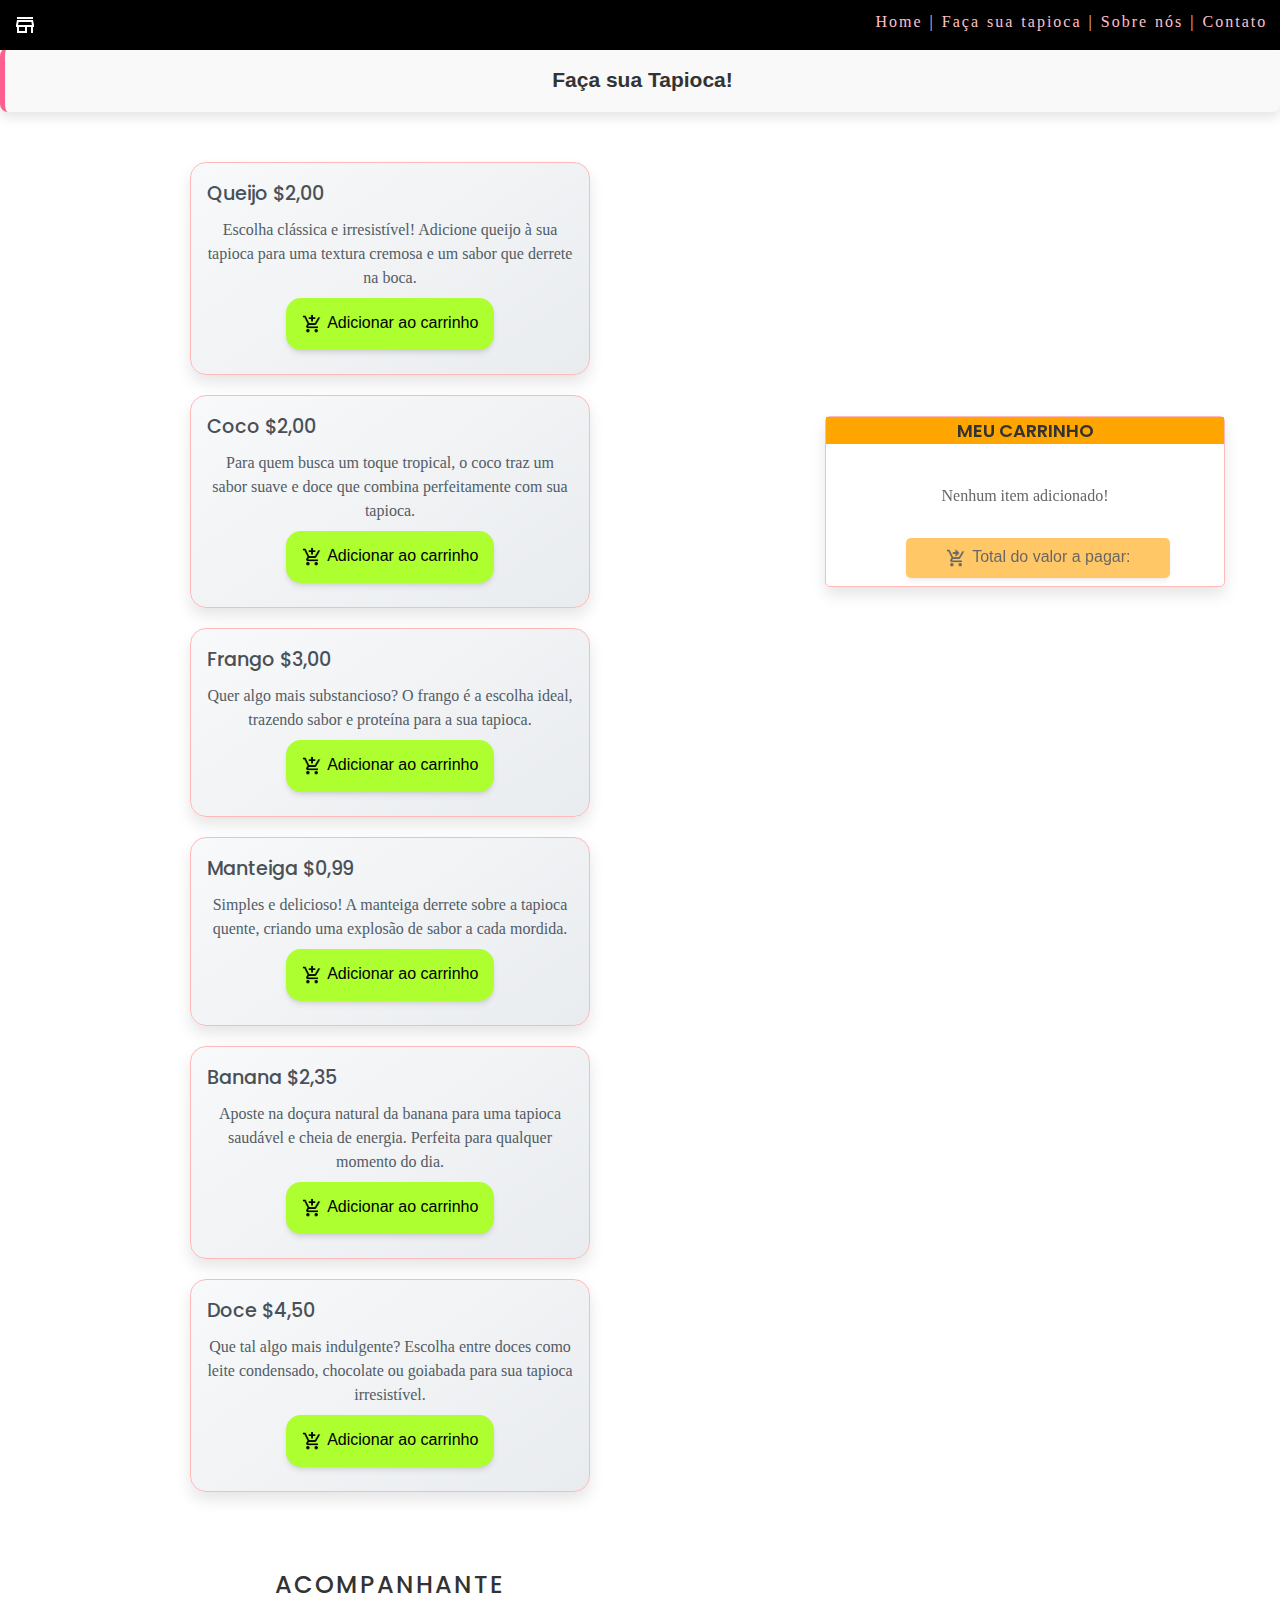
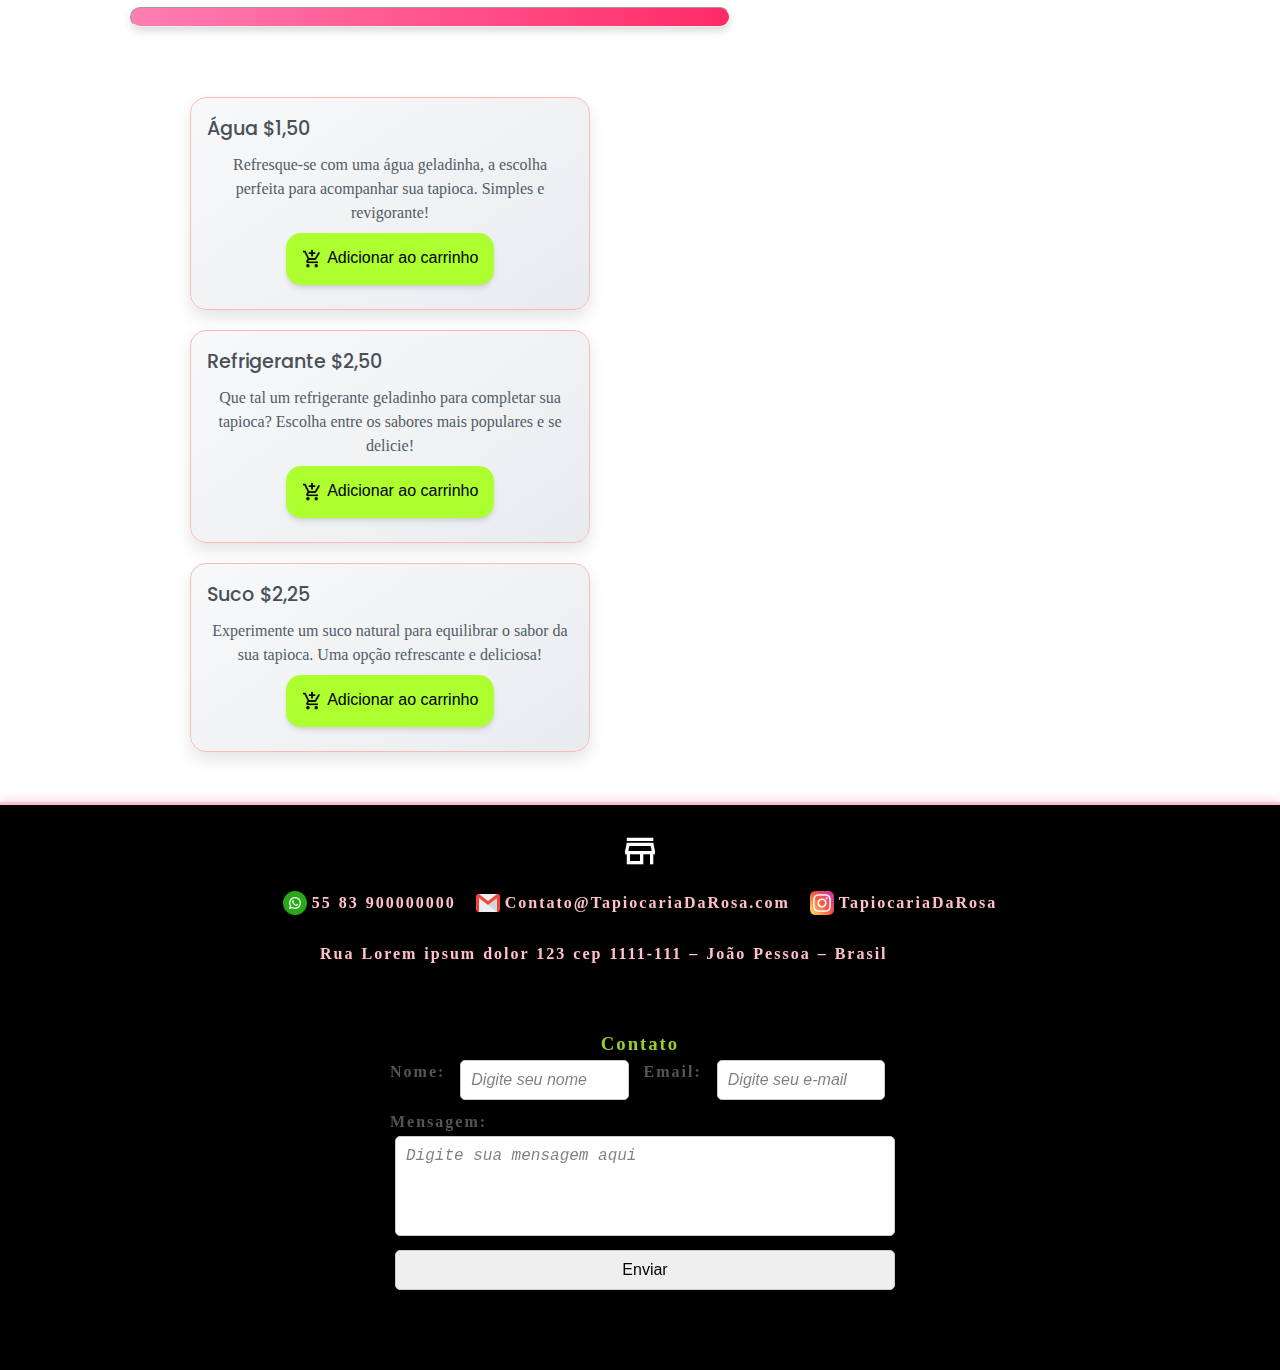
==== faça.html @ a18b79c7 "projeto tapiocaria" ====
<!DOCTYPE html>
<html lang="en">
<head>
    <meta charset="UTF-8">
    <meta name="viewport" content="width=device-width, initial-scale=1.0">3
    <link rel="stylesheet" href="css/style.css">
    <link rel="preconnect" href="https://fonts.googleapis.com">
    <link rel="preconnect" href="https://fonts.gstatic.com" crossorigin>
    <link href="https://fonts.googleapis.com/css2?family=Poppins:ital,wght@0,100;0,200;0,300;0,400;0,500;0,600;0,700;0,800;0,900;1,100;1,200;1,300;1,400;1,500;1,600;1,700;1,800;1,900&display=swap" rel="stylesheet">
    <link href="https://fonts.googleapis.com/css2?family=Poppins:ital,wght@0,100;0,200;0,300;0,400;0,500;0,600;0,700;0,800;0,900;1,100;1,200;1,300;1,400;1,500;1,600;1,700;1,800;1,900&display=swap" rel="stylesheet">
    <title>Tapiocaria da Rosa</title>
</head>

<body>
<header>
    <nav class="header">
        <ul>
            <li><a href="index.html">Home |</a></li>
            <li><a href="faça.html">Faça sua tapioca |</a></li>
            <li><a href="sobre.html">Sobre nós |</a></li>
            <li><a href="#rodape">Contato</a></li>
        </ul>
        <img src="img/store_24dp_FFFFFF_FILL0_wght400_GRAD0_opsz24.png" alt="Logo da Tapiocaria da Rosa" />
    </nav>
</header>

<section>
    <h2 class="paragrafo" id="faça">Faça sua Tapioca!</h2>

    <div class="container">
        <div class= "item">
            <h3 class="poppins-medium">Queijo $2,00</h3>
            <p>Escolha clássica e irresistível! Adicione queijo à sua tapioca para uma textura cremosa e um sabor que derrete na boca.</p>

            <button class="buy">
                <img src="img/add_shopping_cart_24dp_000000_FILL0_wght400_GRAD0_opsz24.png" alt="Logo da Tapiocaria da Rosa" />
                Adicionar ao carrinho
        </div>

        <div class="item">
            <h3 class="poppins-medium">Coco $2,00</h3>
            <p>Para quem busca um toque tropical, o coco traz um sabor suave e doce que combina perfeitamente com sua tapioca.</p>

            <button class="buy">
                <img src="img/add_shopping_cart_24dp_000000_FILL0_wght400_GRAD0_opsz24.png" alt="Logo da Tapiocaria da Rosa" />
                Adicionar ao carrinho
        </div>

        <div class="item">
            <h3 class="poppins-medium">Frango $3,00</h3>
            <p>Quer algo mais substancioso? O frango é a escolha ideal, trazendo sabor e proteína para a sua tapioca.</p>

            <button class="buy">
                <img src="img/add_shopping_cart_24dp_000000_FILL0_wght400_GRAD0_opsz24.png" alt="Logo da Tapiocaria da Rosa" />
                Adicionar ao carrinho
        </div>

        <div class="item">
            <h3 class="poppins-medium">Manteiga $0,99</h3>
            <p>Simples e delicioso! A manteiga derrete sobre a tapioca quente, criando uma explosão de sabor a cada mordida.</p>

            <button class="buy">
                <img src="img/add_shopping_cart_24dp_000000_FILL0_wght400_GRAD0_opsz24.png" alt="Logo da Tapiocaria da Rosa" />
                Adicionar ao carrinho
        </div>

        <div class="item">
            <h3 class="poppins-medium">Banana $2,35</h3>
            <p>Aposte na doçura natural da banana para uma tapioca saudável e cheia de energia. Perfeita para qualquer momento do dia.</p>

            <button class="buy">
                <img src="img/add_shopping_cart_24dp_000000_FILL0_wght400_GRAD0_opsz24.png" alt="Logo da Tapiocaria da Rosa" />
                Adicionar ao carrinho
        </div>

        <div class="item">
            <h3 class="poppins-medium">Doce $4,50</h3>
            <p>Que tal algo mais indulgente? Escolha entre doces como leite condensado, chocolate ou goiabada para sua tapioca irresistível.</p>

            <button class="buy">
                <img src="img/add_shopping_cart_24dp_000000_FILL0_wght400_GRAD0_opsz24.png" alt="Logo da Tapiocaria da Rosa" />
                Adicionar ao carrinho
        </div>
        
        <div class="acompanhante">
            <h2 class="poppins-medium">ACOMPANHANTE</h2>
            <hr class="line">
        </div>

        <div class="item">
            <h3 class="poppins-medium">Água $1,50</h3>
            <p>Refresque-se com uma água geladinha, a escolha perfeita para acompanhar sua tapioca. Simples e revigorante!</p>

            <button class="buy">
                <img src="img/add_shopping_cart_24dp_000000_FILL0_wght400_GRAD0_opsz24.png" alt="Logo da Tapiocaria da Rosa" />
                Adicionar ao carrinho
        </div>

        <div class="item">
            <h3 class="poppins-medium">Refrigerante $2,50</h3>
            <p>Que tal um refrigerante geladinho para completar sua tapioca? Escolha entre os sabores mais populares e se delicie!</p>

            <button class="buy">
                <img src="img/add_shopping_cart_24dp_000000_FILL0_wght400_GRAD0_opsz24.png" alt="Logo da Tapiocaria da Rosa" />
                Adicionar ao carrinho
        </div>

        <div class="item">
            <h3 class="poppins-medium">Suco $2,25</h3>
            <p>Experimente um suco natural para equilibrar o sabor da sua tapioca. Uma opção refrescante e deliciosa!</p>

            <button class="buy">
                <img src="img/add_shopping_cart_24dp_000000_FILL0_wght400_GRAD0_opsz24.png" alt="Logo da Tapiocaria da Rosa" />
                Adicionar ao carrinho
            </button>
        </div>

        <div class="right-box">
            <h2 class="poppins-medium">Meu carrinho</h2>
            <p>Nenhum item adicionado!</p>
        
            <button class="buy">
                <img src="img/shopping_cart_checkout_24dp_000000_FILL0_wght400_GRAD0_opsz24.png" alt="Logo da Tapiocaria da Rosa" />
                Total do valor a pagar:
            </button>
        </div>
    </div>    
</section>


<div class="contact-us"> 
    <footer id="rodape">
        <img class="logo" src="img/store_24dp_FFFFFF_FILL0_wght400_GRAD0_opsz24.png" alt="Logo da Tapiocaria da Rosa">
        <ul>
            <li><img src="./img/whatsapp.png" alt="Logo do WhatsApp" /> 55 83 900000000</li>
            <li><img src="./img/gmail.png" alt="Logo do Gmail" /> Contato@TapiocariaDaRosa.com</li>
            <li><img src="./img/instagram.png" alt="Logo do Instagram" /> <a href="index.html">TapiocariaDaRosa</a></li>
            <li class="Rua">Rua Lorem ipsum dolor 123 cep 1111-111 – João Pessoa – Brasil</li>
        </ul>
    </footer>

<form>
    <h3 id="rodape">Contato</h3>
    <div class="form-row">
        <label for="inome">Nome: </label>
        <input type="text" name="nome" id="inome" placeholder="Digite seu nome">
        <label for="iemail">Email: </label>
        <input type="email" name="email" id="iemail" placeholder="Digite seu e-mail">
    </div>
        <label for="imensagem">Mensagem: </label>
        <textarea type="text" name="mensagem" id="imensagem" placeholder="Digite sua mensagem aqui"></textarea>
        <input type="submit" value="Enviar">
</form>
</div>
</body>
</html>
---- css/style.css ----
html {
    scroll-behavior: smooth
}

* {
    margin: 0; 
    padding: 0; 
    box-sizing: border-box;
}

.header {
    background-color: black;
    color: pink;
    text-align: right;
    margin: 0;
    top: 0;
    padding: 1%;
    letter-spacing: 2px;
    word-spacing: 1px;
    width: 100%;
    box-sizing: border-box;
    position: fixed;
    z-index: 2;
}

.header img {
    width: 24px;
    float: left;
}

.header a {
    text-decoration: none; 
    color: pink; 
    position: relative; 
}

.header a:hover {
    color: #ffa200; 
    transform: translateY(-3px);
}

.header ul {
    list-style: none;
    margin: 0;
    padding: 0;
    display: inline-block;
}

.header li {
    display: inline; 
}

.contact-us { /* Rodapé*/
    background-color: black;
    color: pink;
    text-align: center;
    padding: 2% 0;
    position: relative;
    width: 100%;
    margin: 0;
    letter-spacing: 2px;
    word-spacing: 1px;
    gap: 20px;
    display: flex;
    justify-content: center;
    flex-wrap: wrap;

    align-items: center; 
    justify-content: center;

    font-weight: bold;
    border-top: 3px solid pink; 
    box-shadow: 0px -2px 10px rgba(255, 105, 180, 0.3);
}

.contact-us img { /*Logos do rodapé*/
    width: 24px;
}

.contact-us img.logo { /* Logo da tapiocaria Dona Rosa */
    width: 40px;
    height: auto;
    margin-bottom: 10px;
}

.contact-us footer {/*Texto do lado das logos*/
    display: flex;
    flex-direction: column;
    align-items: center;
    gap: 10px;
    text-align: center;
}

.Rua { /*Texto da Rua*/
    text-align: center;
    margin-top: 10px;
    width: 50%;
}

.contact-us ul li {
    display: flex;
    align-items: center;
    gap: 5px;
}

.contact-us ul {
    list-style: none;
    display: flex;
    justify-content: center;  
    gap: 20px;  
    flex-wrap: wrap; 
}

button {
    display: inline-block;
    padding: 1rem;  
    margin: 0.5rem;
    font-size: 16px;
    cursor: pointer;
    text-align: center;
    text-decoration: none;
    outline: none;
    color: #fff;
    background-color: #04AA6D;
    border: none;
    border-radius: 15px;
    box-shadow: 0 9px #999;
  }

button:hover {
    color: rgb(255, 255, 255);
    text-decoration: none;
    background-color: #45a049;
    cursor: pointer;
    transform: scale(1.05);
    box-shadow: 0 4px 8px rgba(0, 0, 0, 0.2);
}

.button:after {
    content: "";
    background: #f1f1f1;
    display: block;
    position: absolute;
    padding-top: 300%;
    padding-left: 350%;
    margin-left: -20px !important;
    margin-top: -120%;
    opacity: 0;
    transition: all 0.8s
}

.button:active {
    background-color: #3e8e41;
    box-shadow: 0 5px #666;
    transform: translateY(4px);
}

.button:active:after {
    padding: 0;
    margin: 0;
    opacity: 1;
    transition: 0s
}

a {
    text-decoration: none;
    color: pink;
}

.paragrafo {
    text-align: center;
    border-left: 5px solid #ff5f8f; 
    box-shadow: 0 6px 12px rgba(0, 0, 0, 0.1); 
    font-size: 21px;
    margin-top: 30px;
    padding: 20px;
    border-radius: 8px;
    background-color: #f9f9f9;
    font-family: 'Segoe UI', Tahoma, Geneva, Verdana, sans-serif;
    transition: all 0.3s ease-in-out;
    font-weight: bold; 
    color: #333; 
}

.paragrafo:hover {
    transform: scale(1); 
    background: linear-gradient(to right, #ffffff, #f5f5f5);
    box-shadow: 0 8px 16px rgba(0, 0, 0, 0.15);
}

.container {
    gap: 20px;
    display: grid;
    grid-column-gap: 90px;
    grid-template-columns: 1fr 1fr;
    place-items: center;
    margin: 50px;
}

.item {
    border-radius: 2px;
    grid-column: 1;
    bottom: 1px;
    text-align: center;
    border: 1px solid #ddd;
    padding: 1rem;
    border-radius: 0.25rem; 
    max-width: 400px;
    color: #333;
    border-color: rgb(255, 185, 185);
    background: linear-gradient(145deg, #f8f9fa, #e9ecef);
    border-radius: 1rem;
    box-shadow: 0 8px 15px rgba(0, 0, 0, 0.1); 
    transition: transform 0.3s ease, box-shadow 0.3s ease;
}

.item p {
    font-size: 1rem;
    color: #525c65; 
    line-height: 1.5;
}


.item h3 {
    font-size: 1.2rem; 
    color: #495057; 
    margin-bottom: 10px;
}


.item:hover {
    transform: translateY(-5px);
    box-shadow: 0 12px 20px rgba(0, 0, 0, 0.2); 
}

.right-box {
    grid-column: 2;
    position: sticky;
    grid-row-start: 2;
    grid-row-end: 2;
    top: 52px;
    grid-column-start: 2;
    grid-column-end: 2;
    background-color: #ffffff; 
    width: 400px;
    border: 1px solid rgb(255, 185, 185);
    border-radius: 5px;
    box-shadow: 0 8px 15px rgba(0, 0, 0, 0.1); 
    transition: transform 0.3s ease, box-shadow 0.3s ease; 
}

.right-box .poppins-medium {
    font-family: "Poppins", sans-serif;
    font-weight: 600;
    font-size: 18px;
    color: #333;
    text-transform: uppercase;
    text-align: center;
    background-color: orange;
    width: 100%;
    display: block;
}

.right-box p {
    font-size: 1rem; 
    color: #666; 
    line-height: 1.5;
}

.right-box:hover {
    transform: translateY(-5px); 
    box-shadow: 0 12px 25px rgba(0, 0, 0, 0.15); 
}

.buy {
    display: inline-block;
    text-align: center; 
    justify-content: center;
    padding: 1rem;  
    margin: 0.5rem;
    background-color: greenyellow;
    box-shadow: 0 4px 6px -1px rgb(0 0 0 / 0.1), 0 2px 4px -2px rgb(0 0 0 / 0.1);
    color: #000;
}

.buy img {
    width: 20px;
    height: auto;
    display: inline-block;
    vertical-align: middle;
    margin-right: 2px;
}

.right-box .buy {
    margin-top: 30px; 
    padding: 10px 40px;
    background-color: #ffa200;
    color: black;
    border-radius: 5px;
    display: inline-block;
    margin-left: 80px;
    text-decoration: none;
    opacity: 0.6;
    cursor: not-allowed;
}

.right-box .buy:hover {
    background-color: #ff8700; 
    transform: scale(1.05); 
    color: #fff; 
}

.right-box p {
    text-align: center;
    margin-top: 40px;
}

.poppins-medium {
    font-family: "Poppins", serif;
    font-weight: 500;
    font-style: normal;
    text-align: left;
}

.acompanhante .poppins-medium {
    text-align: center;
    font-family: "Poppins", serif;
    font-weight: 500;
    font-style: normal;
    font-size: 1.5rem; 
    color: #333; 
    letter-spacing: 2px; 
    padding: 5px 0; 
}

.acompanhante .poppins-medium:hover {
    color: #ff6347; 
    transition: color 0.3s ease-in-out; 
}

.acompanhante {
    grid-column: 1; 
    margin: 50px 0; 
    width: 100%;
}

.line {
    height: 20px;
    width: 600px;
    margin-left: 80px;
    border-radius: 50px; 
    background: linear-gradient(to right, #ff7eb3, #ff2a68); 
    box-shadow: 0 4px 8px rgba(0, 0, 0, 0.15); 
    transition: all 0.3s ease-in-out; 
}

h4 {
    position: relative;
    left: 100px;
    margin-top: 200px;
    display: inline;
}

form {
    width: 600px;
    padding: 50px;
    margin: 0 auto; 
    text-align: center;
}

label {
    font-weight: bold;
    margin-top: 8px;
    color: #555;
    display: block;
    text-align: left;
}

input, textarea {
    padding: 10px;
    font-size: 16px;
    border: 1px solid #ccc;
    border-radius: 5px;
    margin: 5px;
    width: 100%;
    
}

input::placeholder, textarea::placeholder {
    color: rgba(0, 0, 0, 0.5);
    font-style: italic;
}

input[type="submit"]:hover {
    background-color: gray; 
    transform: scale(1.05); 
    color: #fff; 
}

#imensagem {
    width: 100%;  
    height: 100px;
    resize: none;
}

.form-row {
    display: flex;
    justify-content: space-between;
    gap: 10px;
}

h3 {
    color: yellowgreen;
}

.capa {
    background-image: url("../img/tapioca.png");
    background-size: cover;
    background-position: center;
    height: 100vh; 
    display: flex;
    align-items: center;
    justify-content: center;
    position: relative;
    text-align: center;
    color: white;
    overflow: hidden;
}

.capa::before {
content: '';
position: absolute;
top: 0;
left: 0;
width: 100%;
height: 100%;
background: rgba(0, 0, 0, 0.5); 
z-index: 1;
}

.texto-capa {
    position: relative;
    z-index: 2; 
}

.texto-capa h1 {
    font-size: 3rem;
    font-weight: bold;
    margin: 0;
    letter-spacing: 2px;
    text-shadow: 2px 2px 4px rgba(0, 0, 0, 0.7);
}

.texto-capa p {
    font-size: 1.5rem;
    margin-top: 10px;
    font-weight: 300;
    text-shadow: 1px 1px 3px rgba(0, 0, 0, 0.6);
}

.map {
    width: 100%;
    height: 400px; 
    border-radius: 10px;
    overflow: hidden; 
    box-shadow: 0 4px 10px rgba(0, 0, 0, 0.1); 
}

.conteudo {    
    grid-column: 1;
    text-align: left;
    max-width: 600px;
}

.conteudo h2 {
    font-size: 2rem;
    margin-bottom: 10px;
    color: #333;
}

.conteudo p {
    font-size: 1.1rem;
    line-height: 1.6;
    color: #666;
    margin-bottom: 10px;
}

.sobre-nos {
    display: grid;
    grid-column-gap: 90px;
    grid-template-columns: 2fr 1fr;
    align-items: center; 
    gap: 40px; 
    max-width: 1100px;
    margin: 0 auto; 
    padding: 50px 20px;
    min-height: 80vh;
}
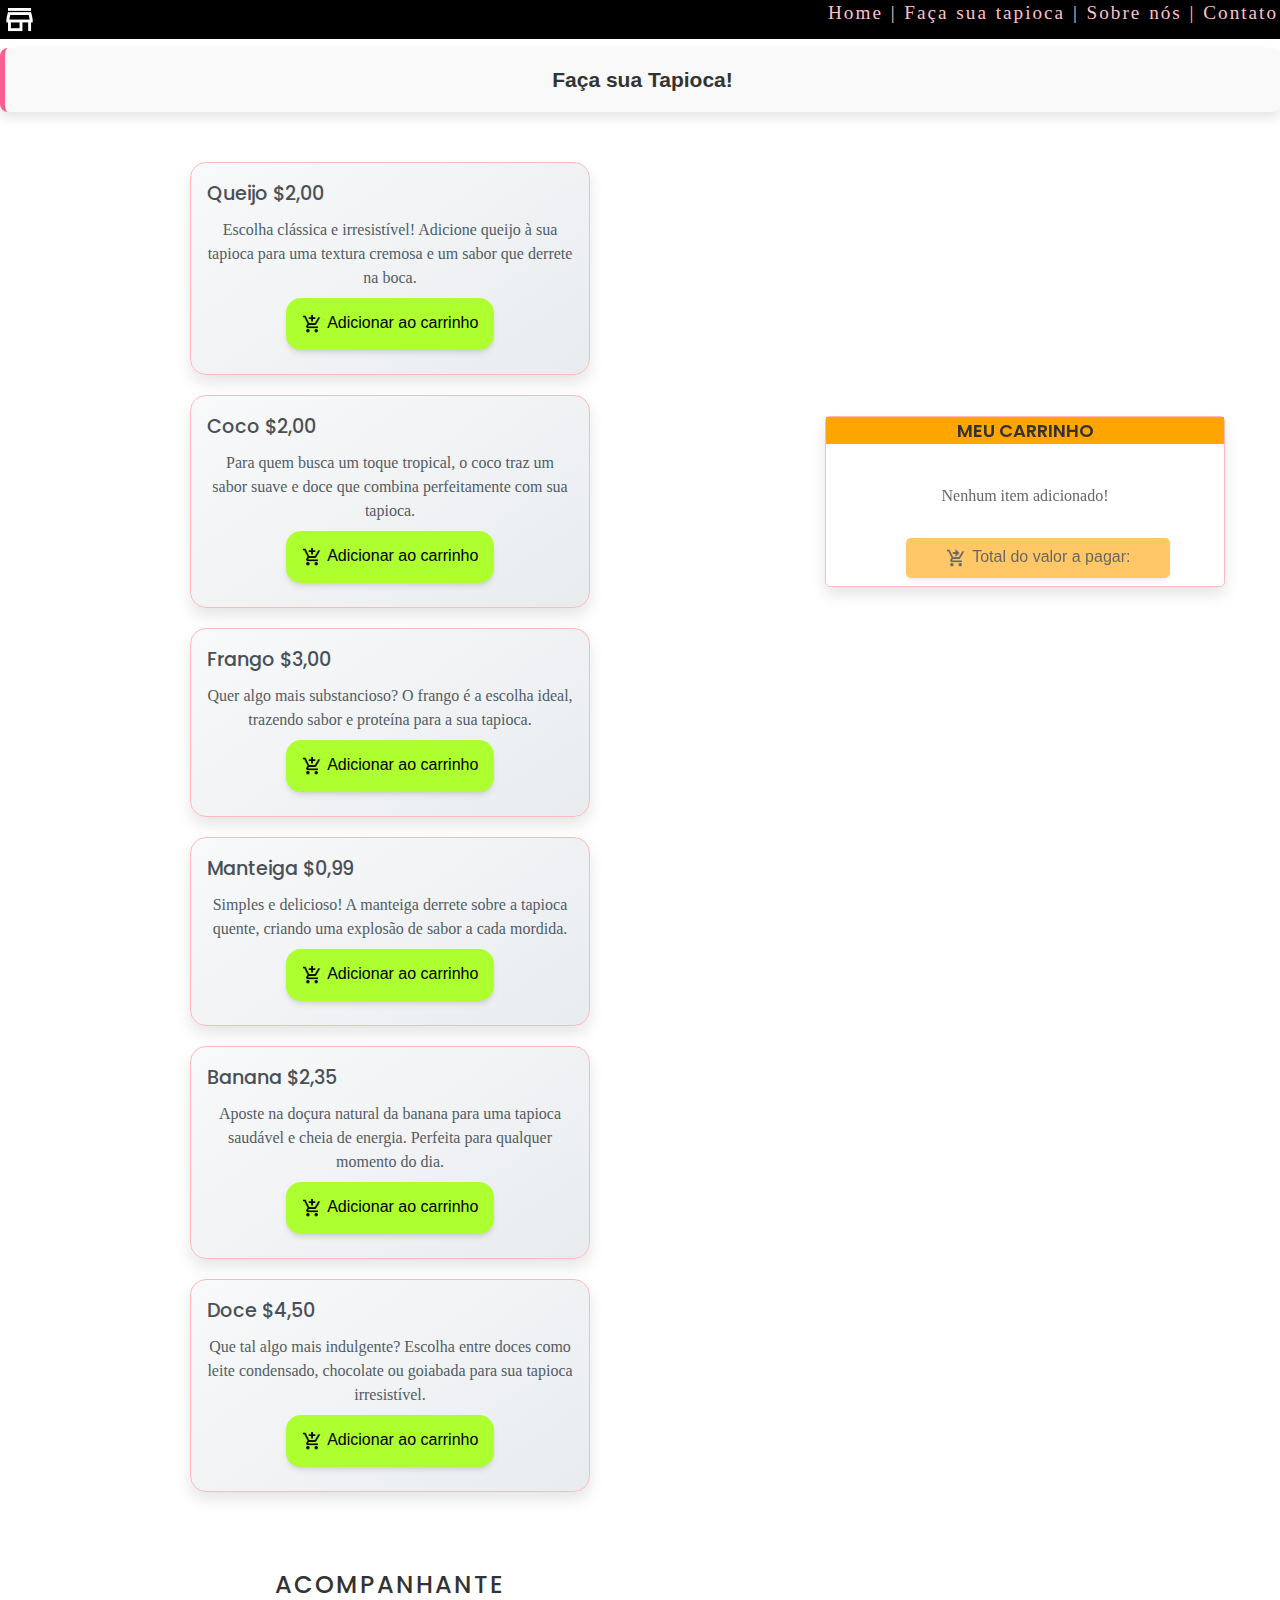
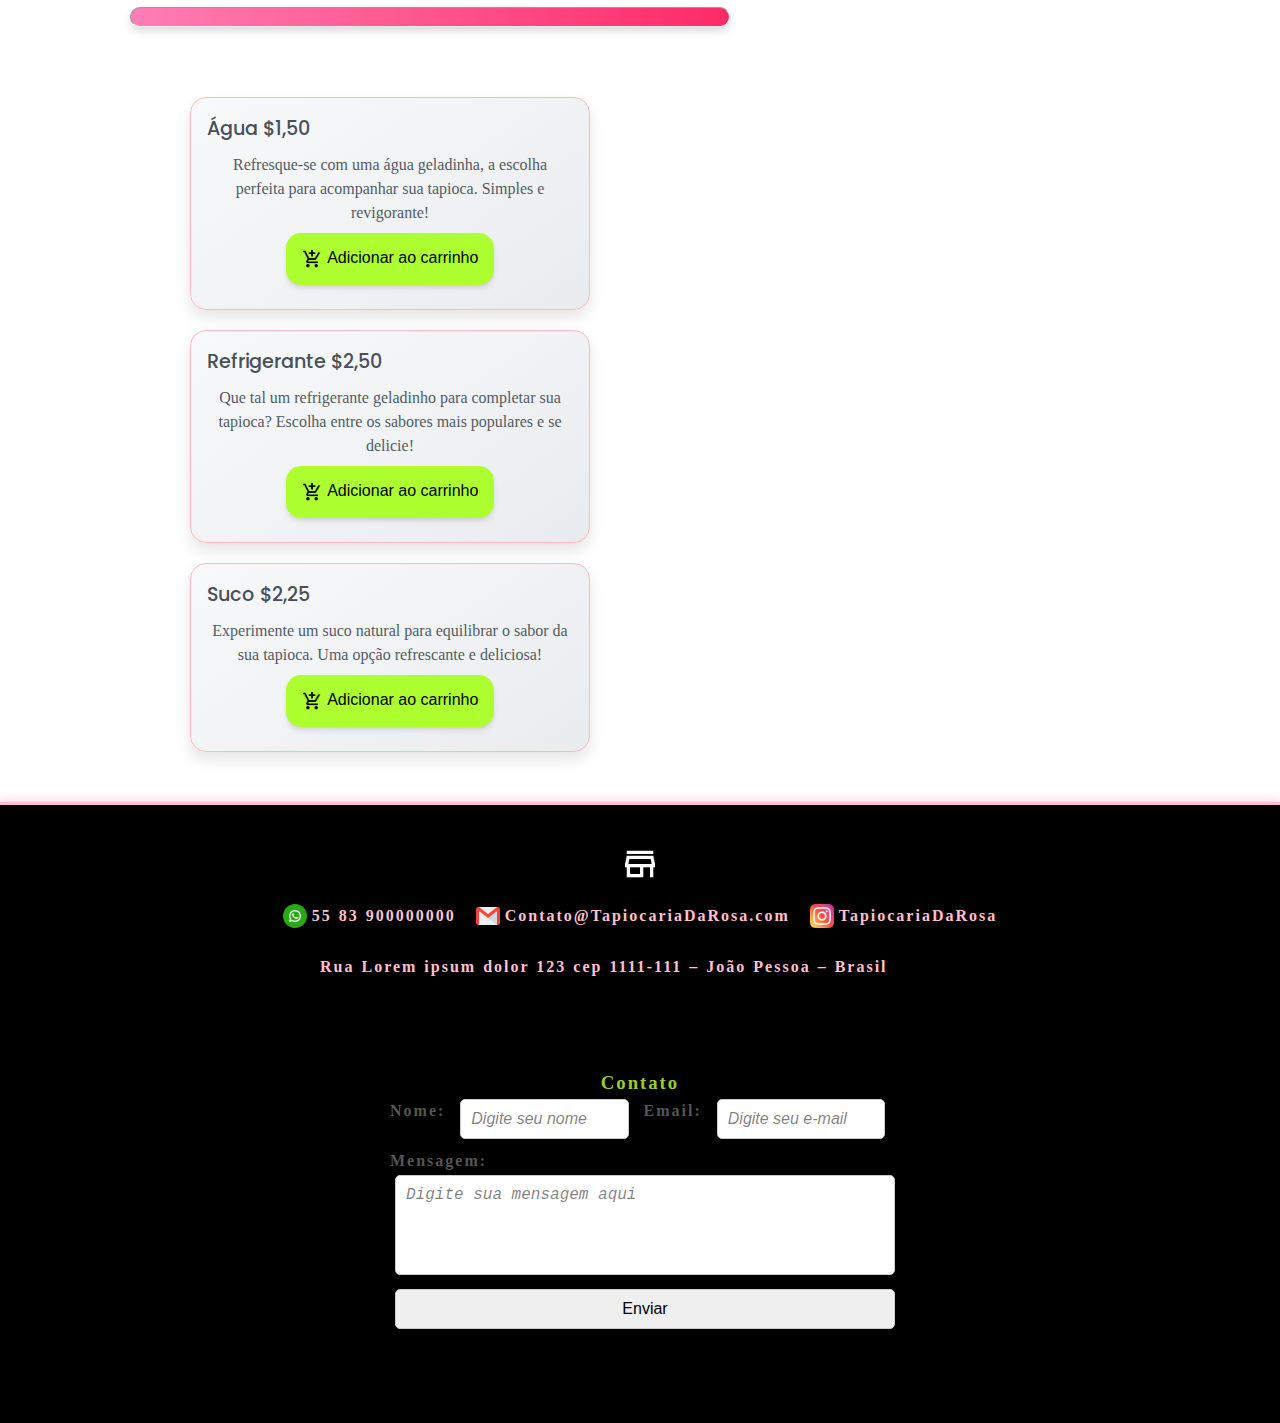
==== commit 272bbd00: "Projeto" ====
--- a/faça.html
+++ b/faça.html
@@ -25,7 +25,7 @@
 </header>
 
 <section>
-    <h2 class="paragrafo" id="faça">Faça sua Tapioca!</h2>
+    <h2 class="paragrafoo" id="faça">Faça sua Tapioca!</h2>
 
     <div class="container">
         <div class= "item">
@@ -128,7 +128,7 @@
 </section>
 
 
-<div class="contact-us"> 
+<div class="contact-uss"> 
     <footer id="rodape">
         <img class="logo" src="img/store_24dp_FFFFFF_FILL0_wght400_GRAD0_opsz24.png" alt="Logo da Tapiocaria da Rosa">
         <ul>
--- a/css/style.css
+++ b/css/style.css
@@ -14,24 +14,23 @@
     text-align: right;
     margin: 0;
     top: 0;
-    padding: 1%;
+    padding: 2px;
     letter-spacing: 2px;
     word-spacing: 1px;
     width: 100%;
-    box-sizing: border-box;
     position: fixed;
     z-index: 2;
+    font-size: 1.2rem;
 }
 
 .header img {
-    width: 24px;
+    width: 2.2rem;
     float: left;
 }
 
 .header a {
     text-decoration: none; 
     color: pink; 
-    position: relative; 
 }
 
 .header a:hover {
@@ -50,12 +49,65 @@
     display: inline; 
 }
 
+.contact-uss { /* Rodapé para o faça*/
+    background-color: black;
+    color: pink;
+    text-align: center;
+    padding: 2% 0;
+    width: 100%;
+    margin: 0;
+    letter-spacing: 2px;
+    word-spacing: 1px;
+    gap: 20px;
+    display: flex;
+    justify-content: center;
+    flex-wrap: wrap;
+
+    align-items: center; 
+    justify-content: center;
+
+    font-weight: bold;
+    border-top: 3px solid pink; 
+    box-shadow: 0px -2px 10px rgba(255, 105, 180, 0.3);
+}
+
+.contact-uss img { /*Logos do rodapé para faça*/
+    width: 24px;
+}
+
+.contact-uss img.logo { /* Logo da tapiocaria Dona Rosa para faça */
+    width: 40px;
+    height: auto;
+    margin-bottom: 10px;
+}
+
+.contact-uss footer {/*Texto do lado das logos para*/
+    display: flex;
+    flex-direction: column;
+    align-items: center;
+    gap: 10px;
+    text-align: center;
+}
+
+.contact-uss ul li {
+    display: flex;
+    align-items: center;
+    gap: 5px;
+}
+
+.contact-uss ul {
+    list-style: none;
+    display: flex;
+    justify-content: center;  
+    gap: 20px;  
+    flex-wrap: wrap; 
+}
+
 .contact-us { /* Rodapé*/
     background-color: black;
     color: pink;
     text-align: center;
     padding: 2% 0;
-    position: relative;
     width: 100%;
     margin: 0;
     letter-spacing: 2px;
@@ -165,6 +217,27 @@
 a {
     text-decoration: none;
     color: pink;
+}
+
+.paragrafoo {
+    text-align: center;
+    border-left: 5px solid #ff5f8f; 
+    box-shadow: 0 6px 12px rgba(0, 0, 0, 0.1); 
+    font-size: 21px;
+    margin-top: 30px;
+    padding: 20px;
+    border-radius: 8px;
+    background-color: #f9f9f9;
+    font-family: 'Segoe UI', Tahoma, Geneva, Verdana, sans-serif;
+    transition: all 0.3s ease-in-out;
+    font-weight: bold; 
+    color: #333; 
+}
+
+.paragrafoo:hover {
+    transform: scale(1); 
+    background: linear-gradient(to right, #ffffff, #f5f5f5);
+    box-shadow: 0 8px 16px rgba(0, 0, 0, 0.15);
 }
 
 .paragrafo {
@@ -354,13 +427,6 @@
     transition: all 0.3s ease-in-out; 
 }
 
-h4 {
-    position: relative;
-    left: 100px;
-    margin-top: 200px;
-    display: inline;
-}
-
 form {
     width: 600px;
     padding: 50px;
@@ -417,14 +483,13 @@
     background-image: url("../img/tapioca.png");
     background-size: cover;
     background-position: center;
+    width: 100%;
     height: 100vh; 
     display: flex;
     align-items: center;
     justify-content: center;
-    position: relative;
     text-align: center;
     color: white;
-    overflow: hidden;
 }
 
 .capa::before {
@@ -439,7 +504,6 @@
 }
 
 .texto-capa {
-    position: relative;
     z-index: 2; 
 }
 
@@ -495,4 +559,53 @@
     margin: 0 auto; 
     padding: 50px 20px;
     min-height: 80vh;
-}+}
+
+@media (max-width: 768px) {
+    body {
+        overflow-x: hidden; 
+      }
+
+    .header {
+        font-size:  0.8rem;
+    }
+    
+    .header img {
+        width: 1.1rem;
+    }
+
+    .contact-uss { /* Rodapé*/
+     width: 1099px;
+    }
+
+    .paragrafoo{
+        width: 1099px; 
+    }
+
+    .sobre-nos{
+        grid-template-columns: 1fr;
+    }
+
+    .container {
+        gap: 20px;
+        grid-column-gap: 20px; 
+        margin: 20px 2px;
+    }
+
+}
+
+@media (max-width: 1165px) {
+    .contact-uss { /* Rodapé*/
+        width: 1360px;
+       }
+   
+       .paragrafoo{
+           width: 1360px; 
+       }
+}
+
+@media (max-height: 932px) {
+    .contact-uss{
+        height: 38.8125rem;
+    }
+}
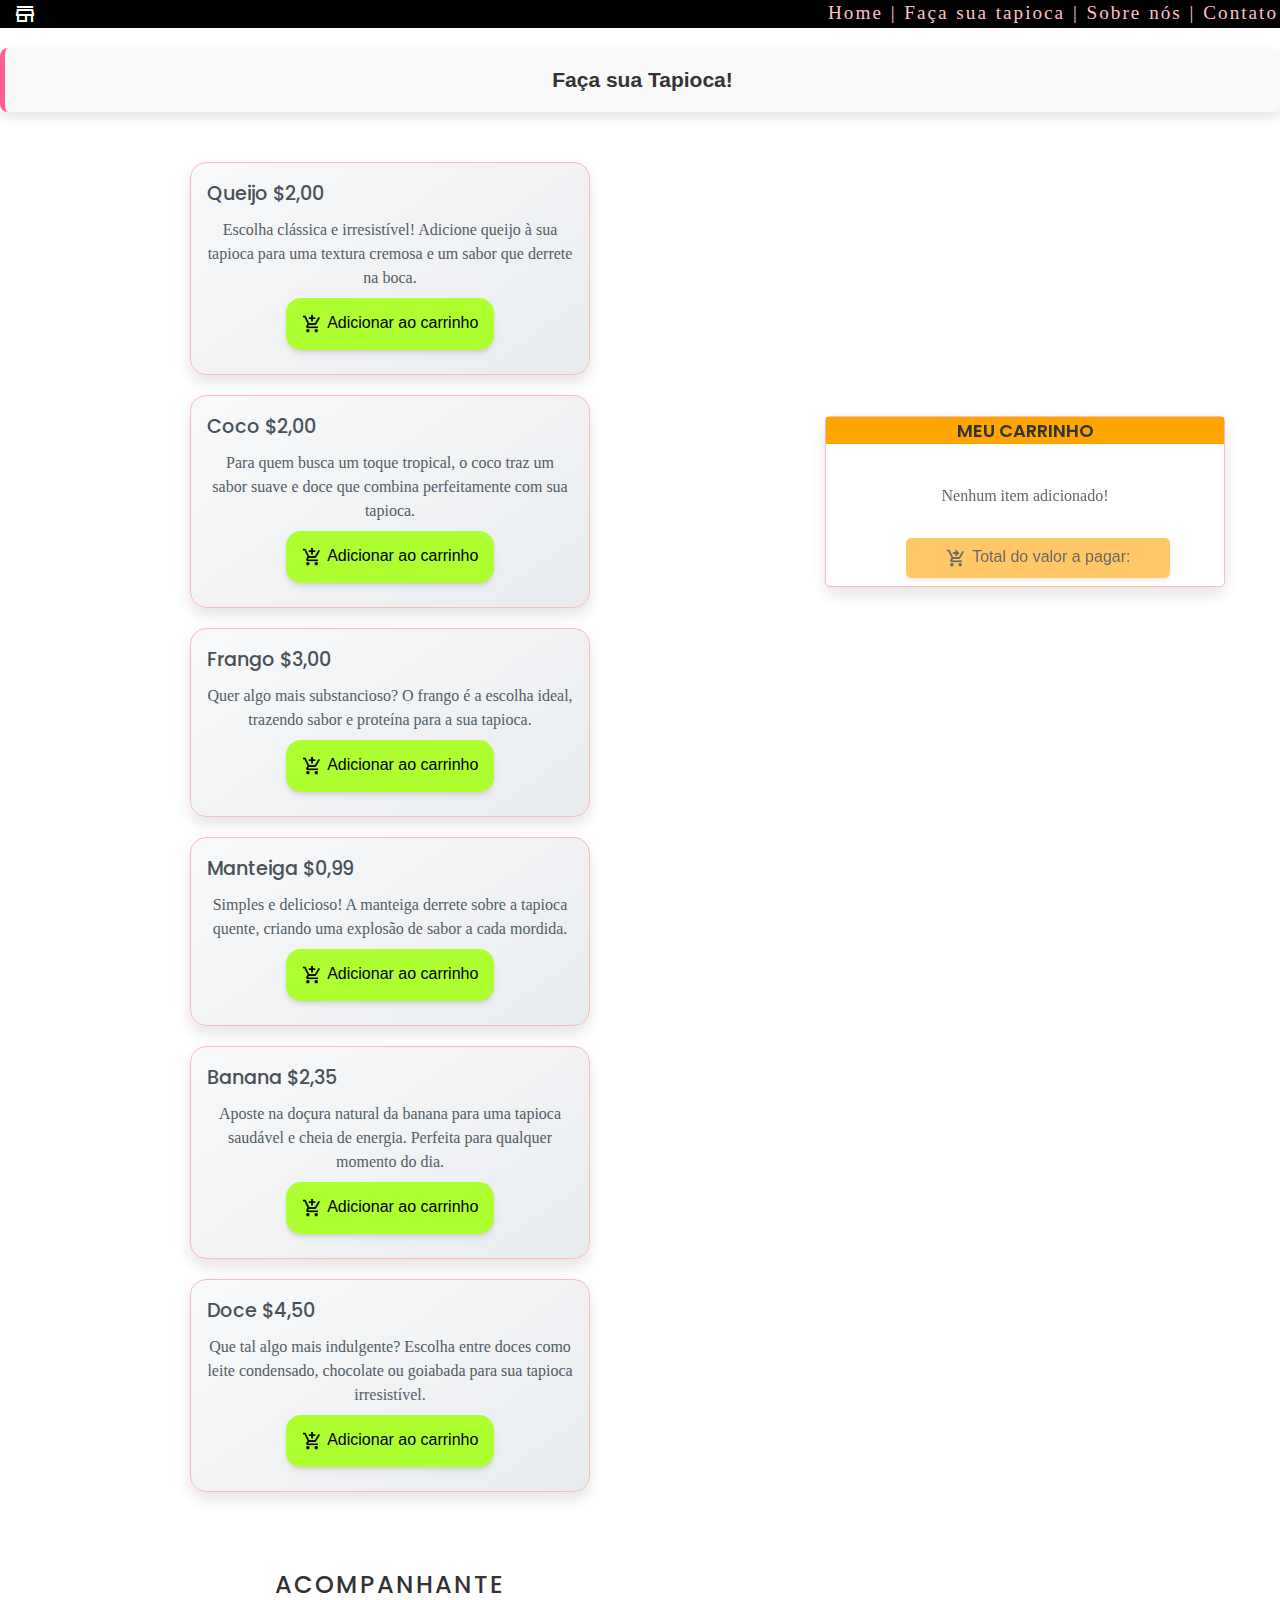
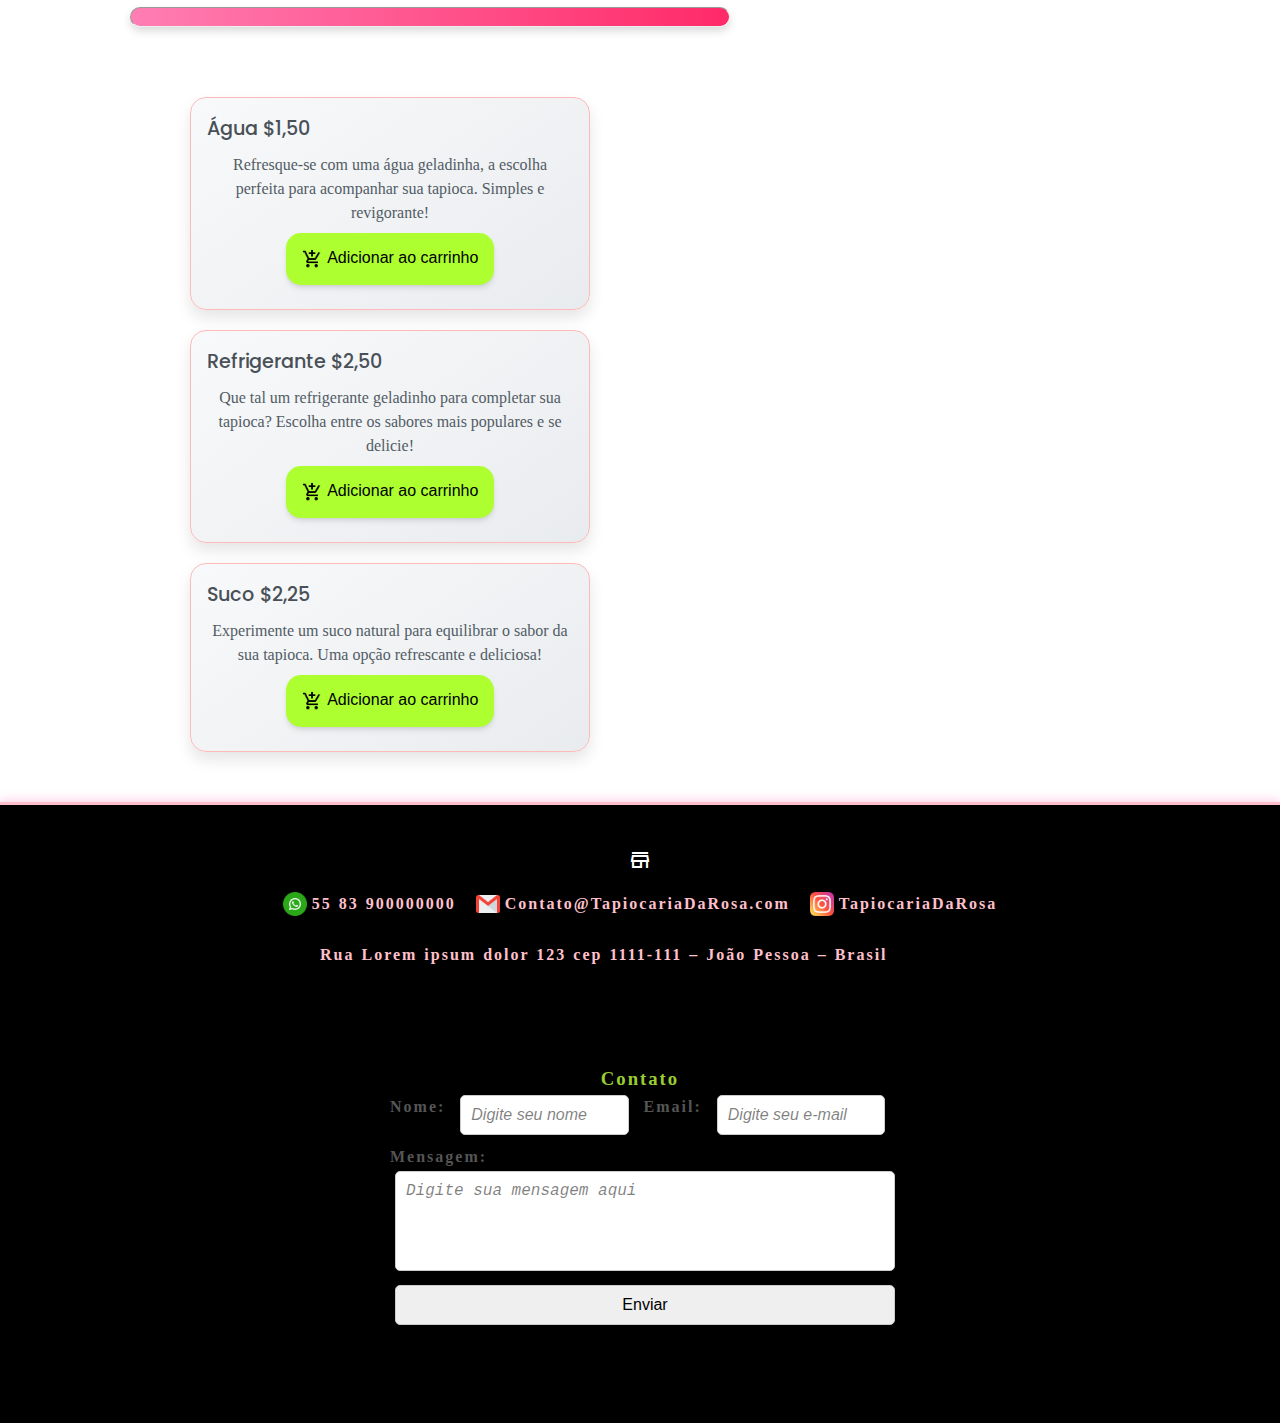
==== commit 72862a7e: "Projeto Final" ====
--- a/faça.html
+++ b/faça.html
@@ -6,6 +6,7 @@
     <link rel="stylesheet" href="css/style.css">
     <link rel="preconnect" href="https://fonts.googleapis.com">
     <link rel="preconnect" href="https://fonts.gstatic.com" crossorigin>
+    <link rel="stylesheet" href="https://fonts.googleapis.com/css2?family=Material+Symbols+Outlined:opsz,wght,FILL,GRAD@24,400,0,0&icon_names=store" />
     <link href="https://fonts.googleapis.com/css2?family=Poppins:ital,wght@0,100;0,200;0,300;0,400;0,500;0,600;0,700;0,800;0,900;1,100;1,200;1,300;1,400;1,500;1,600;1,700;1,800;1,900&display=swap" rel="stylesheet">
     <link href="https://fonts.googleapis.com/css2?family=Poppins:ital,wght@0,100;0,200;0,300;0,400;0,500;0,600;0,700;0,800;0,900;1,100;1,200;1,300;1,400;1,500;1,600;1,700;1,800;1,900&display=swap" rel="stylesheet">
     <title>Tapiocaria da Rosa</title>
@@ -20,7 +21,9 @@
             <li><a href="sobre.html">Sobre nós |</a></li>
             <li><a href="#rodape">Contato</a></li>
         </ul>
-        <img src="img/store_24dp_FFFFFF_FILL0_wght400_GRAD0_opsz24.png" alt="Logo da Tapiocaria da Rosa" />
+        <span class="material-symbols-outlined HI text-white">
+            store
+        </span>
     </nav>
 </header>
 
@@ -33,7 +36,7 @@
             <p>Escolha clássica e irresistível! Adicione queijo à sua tapioca para uma textura cremosa e um sabor que derrete na boca.</p>
 
             <button class="buy">
-                <img src="img/add_shopping_cart_24dp_000000_FILL0_wght400_GRAD0_opsz24.png" alt="Logo da Tapiocaria da Rosa" />
+                <img src="img/add_shopping_cart_24dp_000000_FILL0_wght400_GRAD0_opsz24.png" alt="Logo da Tapiocaria da Rosa" class="bounce"/>
                 Adicionar ao carrinho
         </div>
 
@@ -42,7 +45,7 @@
             <p>Para quem busca um toque tropical, o coco traz um sabor suave e doce que combina perfeitamente com sua tapioca.</p>
 
             <button class="buy">
-                <img src="img/add_shopping_cart_24dp_000000_FILL0_wght400_GRAD0_opsz24.png" alt="Logo da Tapiocaria da Rosa" />
+                <img src="img/add_shopping_cart_24dp_000000_FILL0_wght400_GRAD0_opsz24.png" alt="Logo da Tapiocaria da Rosa" class="bounce" />
                 Adicionar ao carrinho
         </div>
 
@@ -51,7 +54,7 @@
             <p>Quer algo mais substancioso? O frango é a escolha ideal, trazendo sabor e proteína para a sua tapioca.</p>
 
             <button class="buy">
-                <img src="img/add_shopping_cart_24dp_000000_FILL0_wght400_GRAD0_opsz24.png" alt="Logo da Tapiocaria da Rosa" />
+                <img src="img/add_shopping_cart_24dp_000000_FILL0_wght400_GRAD0_opsz24.png" alt="Logo da Tapiocaria da Rosa" class="bounce" />
                 Adicionar ao carrinho
         </div>
 
@@ -60,7 +63,7 @@
             <p>Simples e delicioso! A manteiga derrete sobre a tapioca quente, criando uma explosão de sabor a cada mordida.</p>
 
             <button class="buy">
-                <img src="img/add_shopping_cart_24dp_000000_FILL0_wght400_GRAD0_opsz24.png" alt="Logo da Tapiocaria da Rosa" />
+                <img src="img/add_shopping_cart_24dp_000000_FILL0_wght400_GRAD0_opsz24.png" alt="Logo da Tapiocaria da Rosa" class="bounce" />
                 Adicionar ao carrinho
         </div>
 
@@ -69,7 +72,7 @@
             <p>Aposte na doçura natural da banana para uma tapioca saudável e cheia de energia. Perfeita para qualquer momento do dia.</p>
 
             <button class="buy">
-                <img src="img/add_shopping_cart_24dp_000000_FILL0_wght400_GRAD0_opsz24.png" alt="Logo da Tapiocaria da Rosa" />
+                <img src="img/add_shopping_cart_24dp_000000_FILL0_wght400_GRAD0_opsz24.png" alt="Logo da Tapiocaria da Rosa" class="bounce" />
                 Adicionar ao carrinho
         </div>
 
@@ -78,7 +81,7 @@
             <p>Que tal algo mais indulgente? Escolha entre doces como leite condensado, chocolate ou goiabada para sua tapioca irresistível.</p>
 
             <button class="buy">
-                <img src="img/add_shopping_cart_24dp_000000_FILL0_wght400_GRAD0_opsz24.png" alt="Logo da Tapiocaria da Rosa" />
+                <img src="img/add_shopping_cart_24dp_000000_FILL0_wght400_GRAD0_opsz24.png" alt="Logo da Tapiocaria da Rosa" class="bounce" />
                 Adicionar ao carrinho
         </div>
         
@@ -92,7 +95,7 @@
             <p>Refresque-se com uma água geladinha, a escolha perfeita para acompanhar sua tapioca. Simples e revigorante!</p>
 
             <button class="buy">
-                <img src="img/add_shopping_cart_24dp_000000_FILL0_wght400_GRAD0_opsz24.png" alt="Logo da Tapiocaria da Rosa" />
+                <img src="img/add_shopping_cart_24dp_000000_FILL0_wght400_GRAD0_opsz24.png" alt="Logo da Tapiocaria da Rosa" class="bounce" />
                 Adicionar ao carrinho
         </div>
 
@@ -101,7 +104,7 @@
             <p>Que tal um refrigerante geladinho para completar sua tapioca? Escolha entre os sabores mais populares e se delicie!</p>
 
             <button class="buy">
-                <img src="img/add_shopping_cart_24dp_000000_FILL0_wght400_GRAD0_opsz24.png" alt="Logo da Tapiocaria da Rosa" />
+                <img src="img/add_shopping_cart_24dp_000000_FILL0_wght400_GRAD0_opsz24.png" alt="Logo da Tapiocaria da Rosa" class="bounce" />
                 Adicionar ao carrinho
         </div>
 
@@ -110,7 +113,7 @@
             <p>Experimente um suco natural para equilibrar o sabor da sua tapioca. Uma opção refrescante e deliciosa!</p>
 
             <button class="buy">
-                <img src="img/add_shopping_cart_24dp_000000_FILL0_wght400_GRAD0_opsz24.png" alt="Logo da Tapiocaria da Rosa" />
+                <img src="img/add_shopping_cart_24dp_000000_FILL0_wght400_GRAD0_opsz24.png" alt="Logo da Tapiocaria da Rosa" class="bounce" />
                 Adicionar ao carrinho
             </button>
         </div>
@@ -120,7 +123,7 @@
             <p>Nenhum item adicionado!</p>
         
             <button class="buy">
-                <img src="img/shopping_cart_checkout_24dp_000000_FILL0_wght400_GRAD0_opsz24.png" alt="Logo da Tapiocaria da Rosa" />
+                <img src="img/shopping_cart_checkout_24dp_000000_FILL0_wght400_GRAD0_opsz24.png" alt="Logo da Tapiocaria da Rosa" class="bounce" />
                 Total do valor a pagar:
             </button>
         </div>
@@ -130,7 +133,9 @@
 
 <div class="contact-uss"> 
     <footer id="rodape">
-        <img class="logo" src="img/store_24dp_FFFFFF_FILL0_wght400_GRAD0_opsz24.png" alt="Logo da Tapiocaria da Rosa">
+        <span class="material-symbols-outlined cilf">
+            store
+        </span>
         <ul>
             <li><img src="./img/whatsapp.png" alt="Logo do WhatsApp" /> 55 83 900000000</li>
             <li><img src="./img/gmail.png" alt="Logo do Gmail" /> Contato@TapiocariaDaRosa.com</li>
--- a/css/style.css
+++ b/css/style.css
@@ -23,9 +23,10 @@
     font-size: 1.2rem;
 }
 
-.header img {
+.HI {
     width: 2.2rem;
     float: left;
+    color: white;
 }
 
 .header a {
@@ -75,10 +76,11 @@
     width: 24px;
 }
 
-.contact-uss img.logo { /* Logo da tapiocaria Dona Rosa para faça */
+.cilf { /* Logo da tapiocaria Dona Rosa para faça */
     width: 40px;
     height: auto;
     margin-bottom: 10px;
+    color: white;
 }
 
 .contact-uss footer {/*Texto do lado das logos para*/
@@ -129,10 +131,11 @@
     width: 24px;
 }
 
-.contact-us img.logo { /* Logo da tapiocaria Dona Rosa */
+.cil { /* Logo da tapiocaria Dona Rosa */
     width: 40px;
     height: auto;
     margin-bottom: 10px;
+    color: white;
 }
 
 .contact-us footer {/*Texto do lado das logos*/
@@ -493,14 +496,14 @@
 }
 
 .capa::before {
-content: '';
-position: absolute;
-top: 0;
-left: 0;
-width: 100%;
-height: 100%;
-background: rgba(0, 0, 0, 0.5); 
-z-index: 1;
+    content: '';
+    position: absolute;
+    top: 0;
+    left: 0;
+    width: 100%;
+    height: 100%;
+    background: rgba(0, 0, 0, 0.5); 
+    z-index: 1;
 }
 
 .texto-capa {
@@ -560,7 +563,37 @@
     padding: 50px 20px;
     min-height: 80vh;
 }
-
+@keyframes bounce {
+    from,
+    20%,
+    53%,
+    80%,
+    to {
+      transform: translateY(0);
+      animation-timing-function: ease-in;
+    }
+    40% {
+      transform: translateY(-5px);
+      animation-timing-function: ease-out;
+    }
+    70% {
+      transform: translateY(-5px);
+      animation-timing-function: ease-out;
+    }
+    90% {
+      transform: translateY(-5px);
+    }
+  }
+   
+  .bounce {
+    animation-name: bounce;
+    animation-duration: 2s;
+    animation-delay: 1s;
+    animation-iteration-count: infinite;
+  }
+ 
+  
+  
 @media (max-width: 768px) {
     body {
         overflow-x: hidden; 
@@ -575,11 +608,11 @@
     }
 
     .contact-uss { /* Rodapé*/
-     width: 1099px;
+     width: 1199px;
     }
 
     .paragrafoo{
-        width: 1099px; 
+        width: 1199px; 
     }
 
     .sobre-nos{
